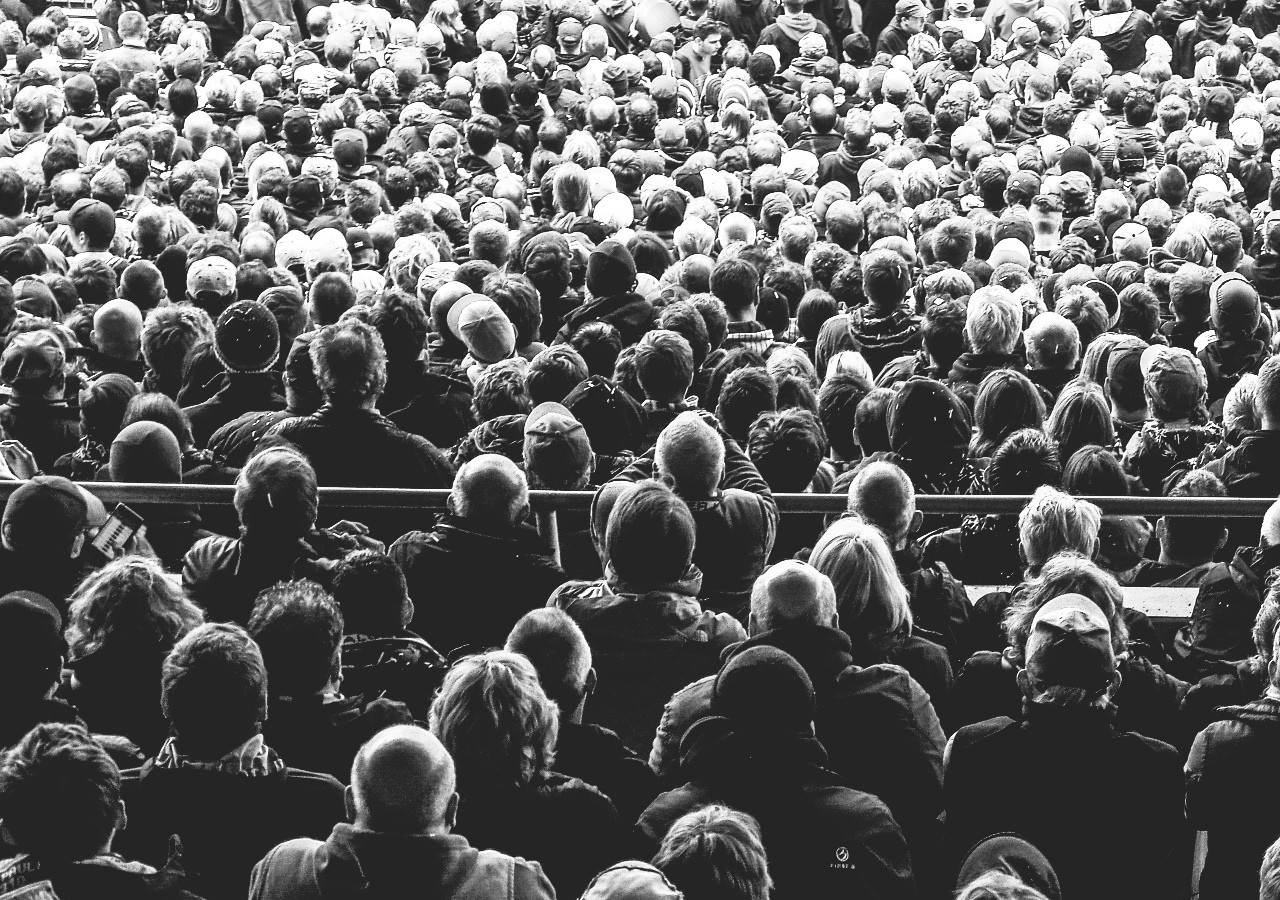
==== day 1 Drum Kit/index.html @ 7725cb27 "project setup complete (html, css & javascript files created and linked" ====
<html lang="en">
<head>
    <meta charset="UTF-8">
    <meta http-equiv="X-UA-Compatible" content="IE=edge">
    <meta name="viewport" content="width=device-width, initial-scale=1.0">
    <link rel='stylesheet' type='text/css' href='./index.css' />
    <script src='./index.js'></script>
    <title>Drum Kit</title>
</head>
<body>
    
</body>
</html>
---- day 1 Drum Kit/index.css ----
body {
    background-image: url('./assets/background.jpg');
}
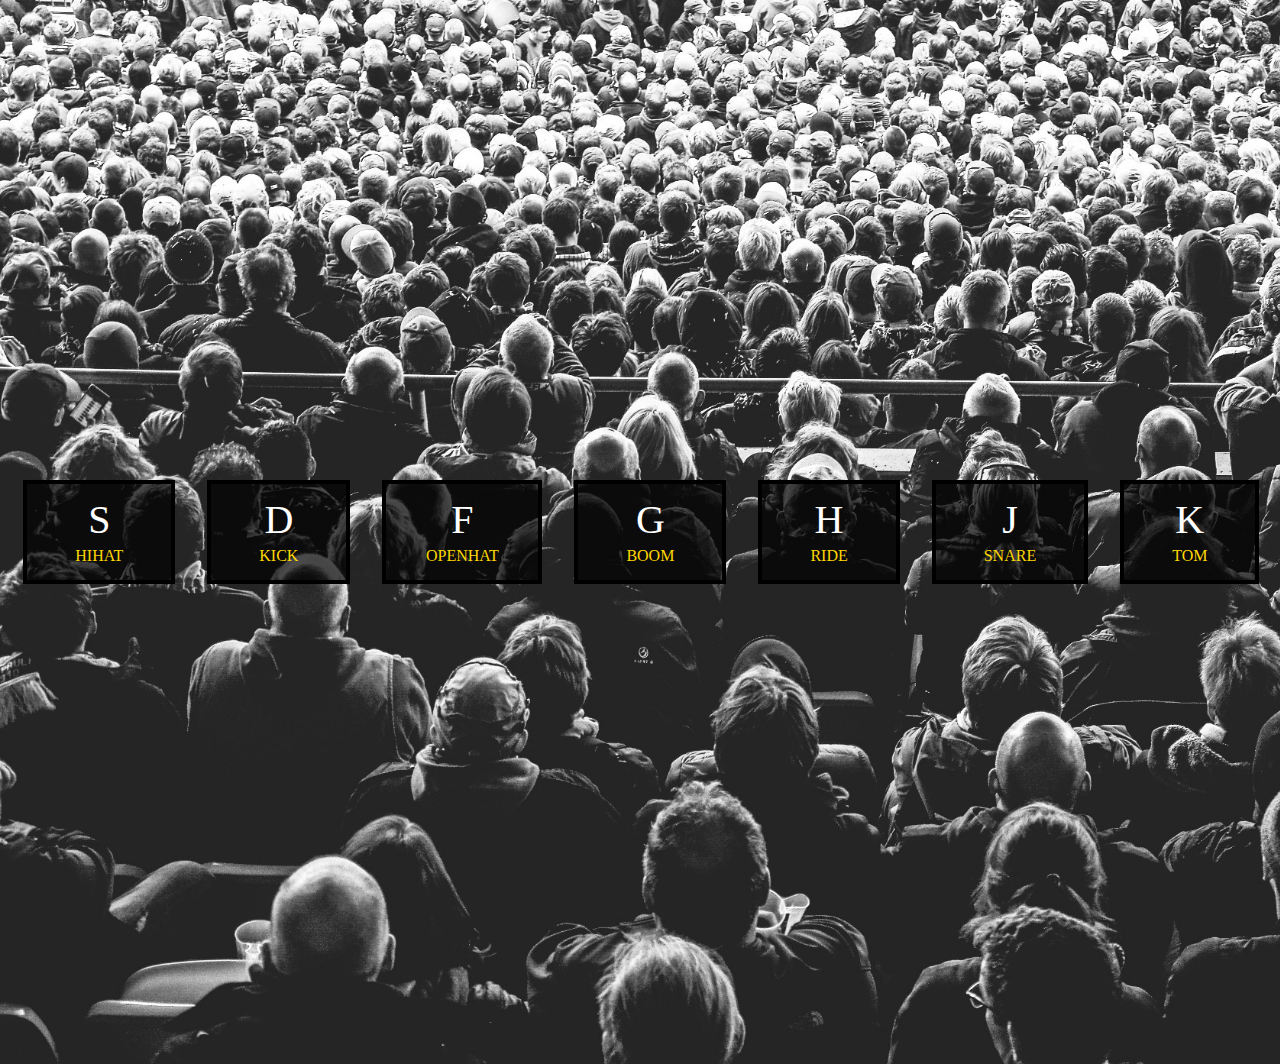
==== commit c4e12bf9: "html css complete" ====
--- a/day 1 Drum Kit/index.html
+++ b/day 1 Drum Kit/index.html
@@ -3,11 +3,21 @@
     <meta charset="UTF-8">
     <meta http-equiv="X-UA-Compatible" content="IE=edge">
     <meta name="viewport" content="width=device-width, initial-scale=1.0">
-    <link rel='stylesheet' type='text/css' href='./index.css' />
+    <link rel='stylesheet' href='./css/index.css' />
     <script src='./index.js'></script>
     <title>Drum Kit</title>
 </head>
 <body>
-    
+    <div class="keys">
+        <div class="key" data-key="a">A <p class='txt'>CLAP</p></div>
+        <div class="key" data-key="s">S <p class='txt'>HIHAT</p></div>
+        <div class="key" data-key="d">D <p class='txt'>KICK</p></div>
+        <div class="key" data-key="f">F <p class='txt'>OPENHAT</p></div>
+        <div class="key" data-key="g">G <p class='txt'>BOOM</p></div>
+        <div class="key" data-key="h">H <p class='txt'>RIDE</p></div>
+        <div class="key" data-key="j">J <p class='txt'>SNARE</p></div>
+        <div class="key" data-key="k">K <p class='txt'>TOM</p></div>
+        <div class="key" data-key="l">L <p class='txt'>TINK</p></div>
+    </div>
 </body>
 </html>--- a/day 1 Drum Kit/css/index.css
+++ b/day 1 Drum Kit/css/index.css
@@ -0,0 +1,163 @@
+/* http://meyerweb.com/eric/tools/css/reset/ 
+   v2.0 | 20110126
+   License: none (public domain)
+*/
+html,
+body,
+div,
+span,
+applet,
+object,
+iframe,
+h1,
+h2,
+h3,
+h4,
+h5,
+h6,
+p,
+blockquote,
+pre,
+a,
+abbr,
+acronym,
+address,
+big,
+cite,
+code,
+del,
+dfn,
+em,
+img,
+ins,
+kbd,
+q,
+s,
+samp,
+small,
+strike,
+strong,
+sub,
+sup,
+tt,
+var,
+b,
+u,
+i,
+center,
+dl,
+dt,
+dd,
+ol,
+ul,
+li,
+fieldset,
+form,
+label,
+legend,
+table,
+caption,
+tbody,
+tfoot,
+thead,
+tr,
+th,
+td,
+article,
+aside,
+canvas,
+details,
+embed,
+figure,
+figcaption,
+footer,
+header,
+hgroup,
+menu,
+nav,
+output,
+ruby,
+section,
+summary,
+time,
+mark,
+audio,
+video {
+  margin: 0;
+  padding: 0;
+  border: 0;
+  font-size: 100%;
+  font: inherit;
+  vertical-align: baseline;
+}
+/* HTML5 display-role reset for older browsers */
+article,
+aside,
+details,
+figcaption,
+figure,
+footer,
+header,
+hgroup,
+menu,
+nav,
+section {
+  display: block;
+}
+body {
+  line-height: 1;
+}
+ol,
+ul {
+  list-style: none;
+}
+blockquote,
+q {
+  quotes: none;
+}
+blockquote:before,
+blockquote:after,
+q:before,
+q:after {
+  content: '';
+  content: none;
+}
+table {
+  border-collapse: collapse;
+  border-spacing: 0;
+}
+* {
+  box-sizing: border-box;
+}
+.keys {
+  display: flex;
+  justify-content: center;
+  align-items: center;
+  font-size: 2.5rem;
+  width: 100%;
+}
+.keys .key {
+  background: rgba(0, 0, 0, 0.7);
+  color: white;
+  display: flex;
+  flex-direction: column;
+  align-items: center;
+  justify-content: center;
+  width: 10rem;
+  transform: all 0.7s ease;
+  border: 3pt solid black;
+  margin: 30rem 1rem;
+  padding: 3rem;
+  height: 5rem;
+}
+.keys .key .txt {
+  opacity: 1;
+  font-size: 1rem;
+  color: gold;
+  margin-top: 0.5rem;
+}
+body {
+  background-image: url(../assets/background.jpg);
+  background-size: cover;
+  font-size: 62.5%;
+}
